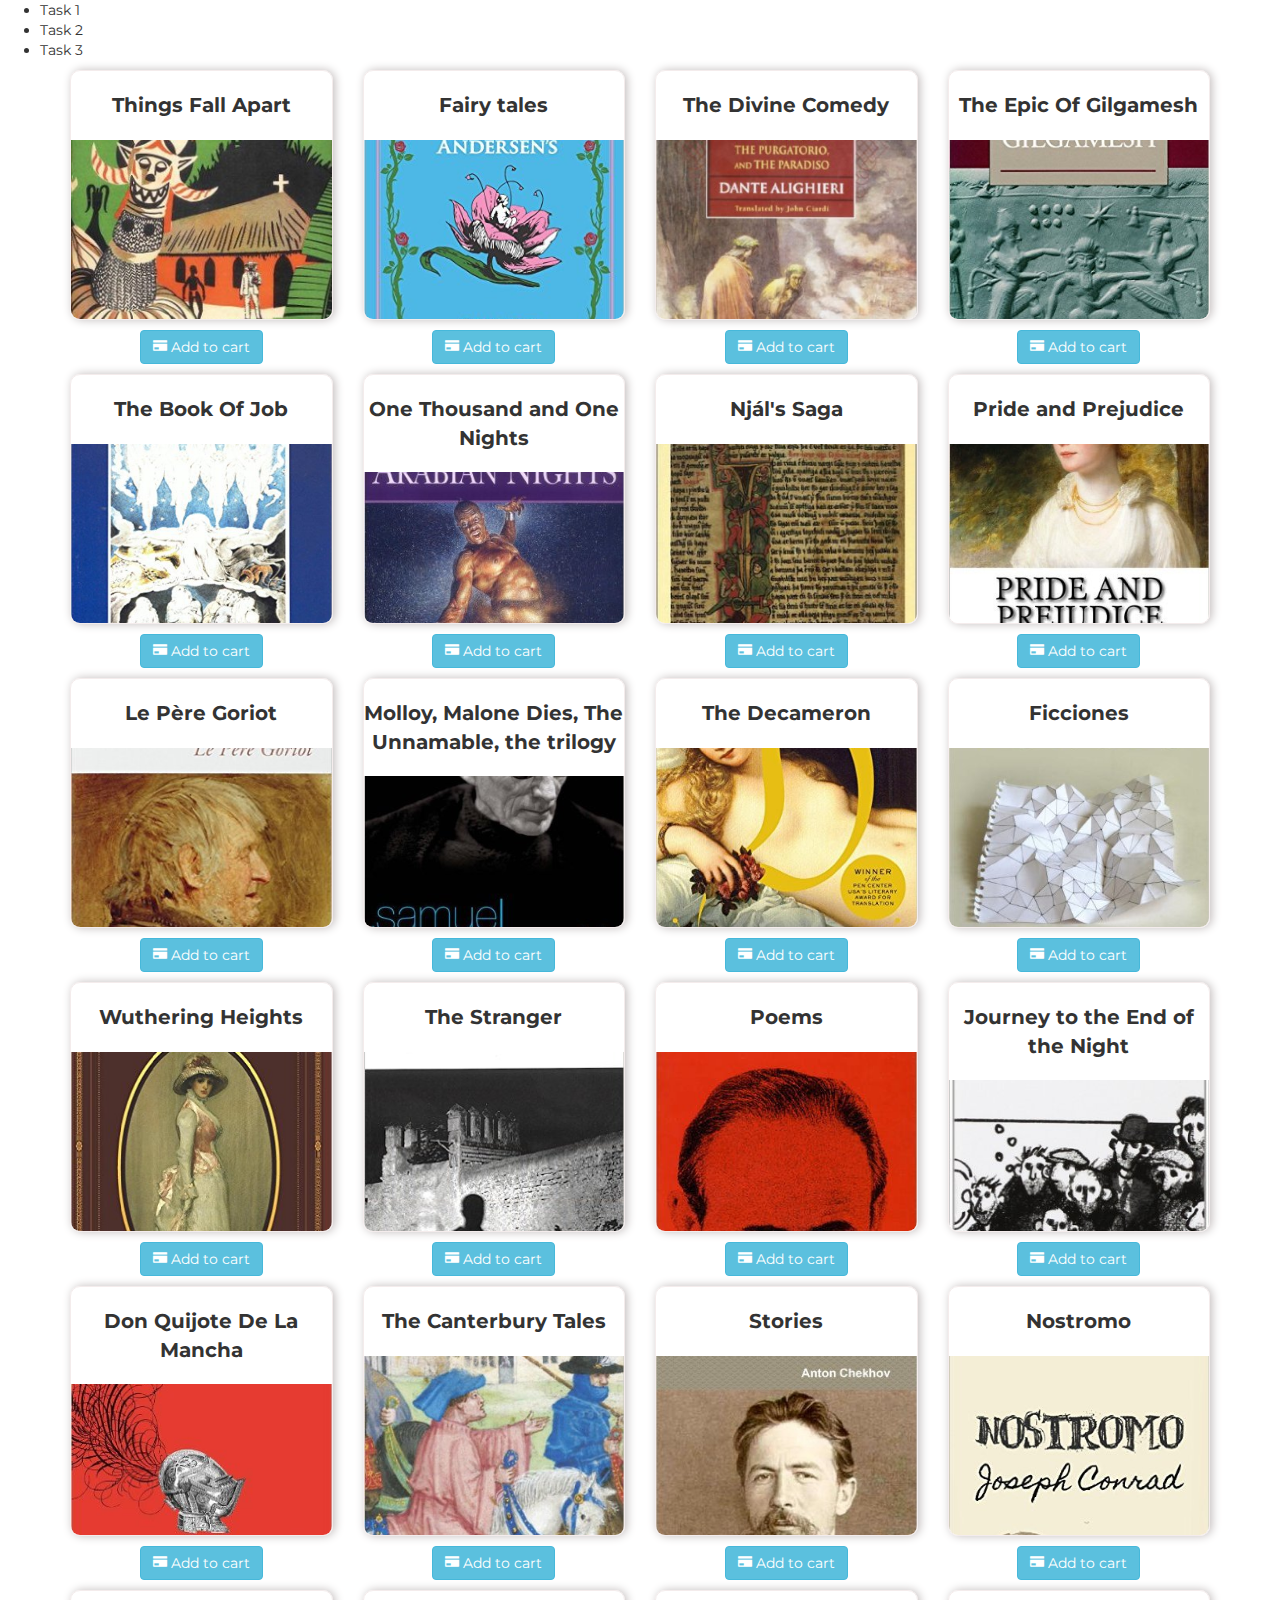
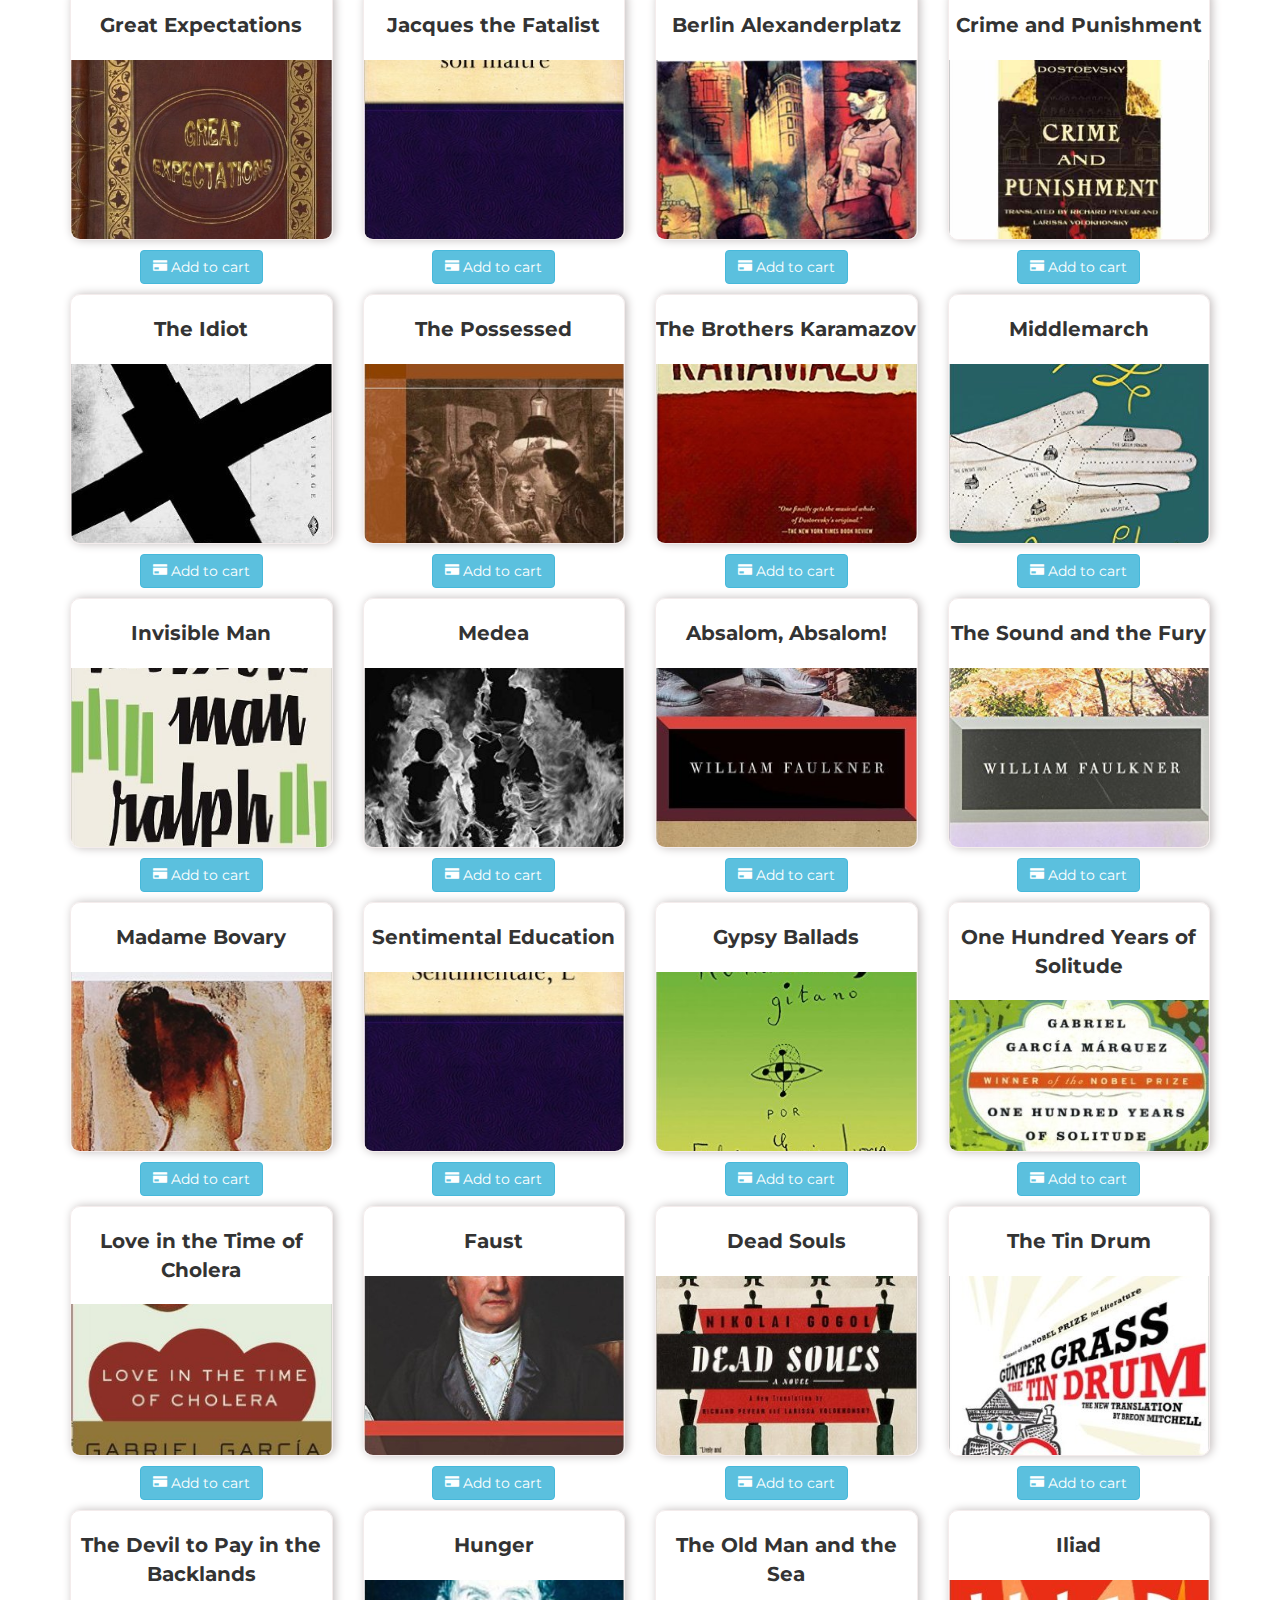
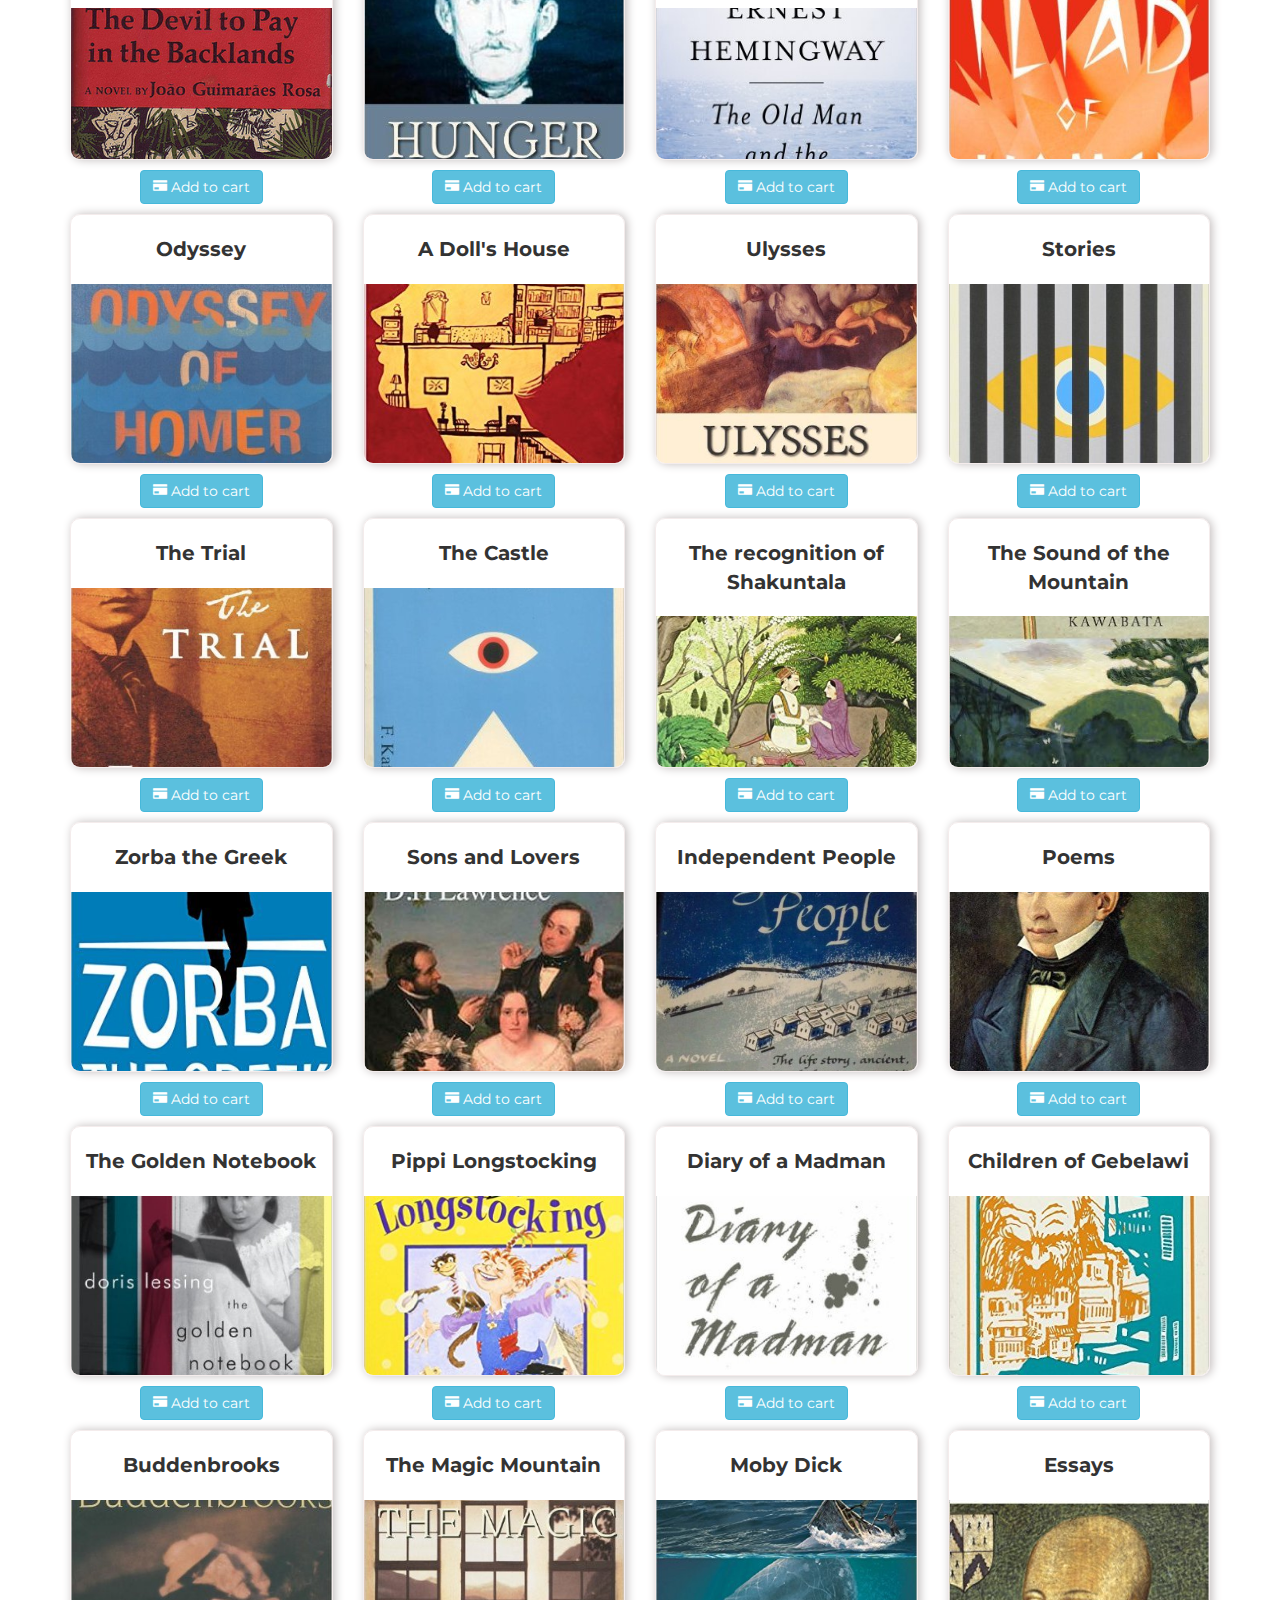
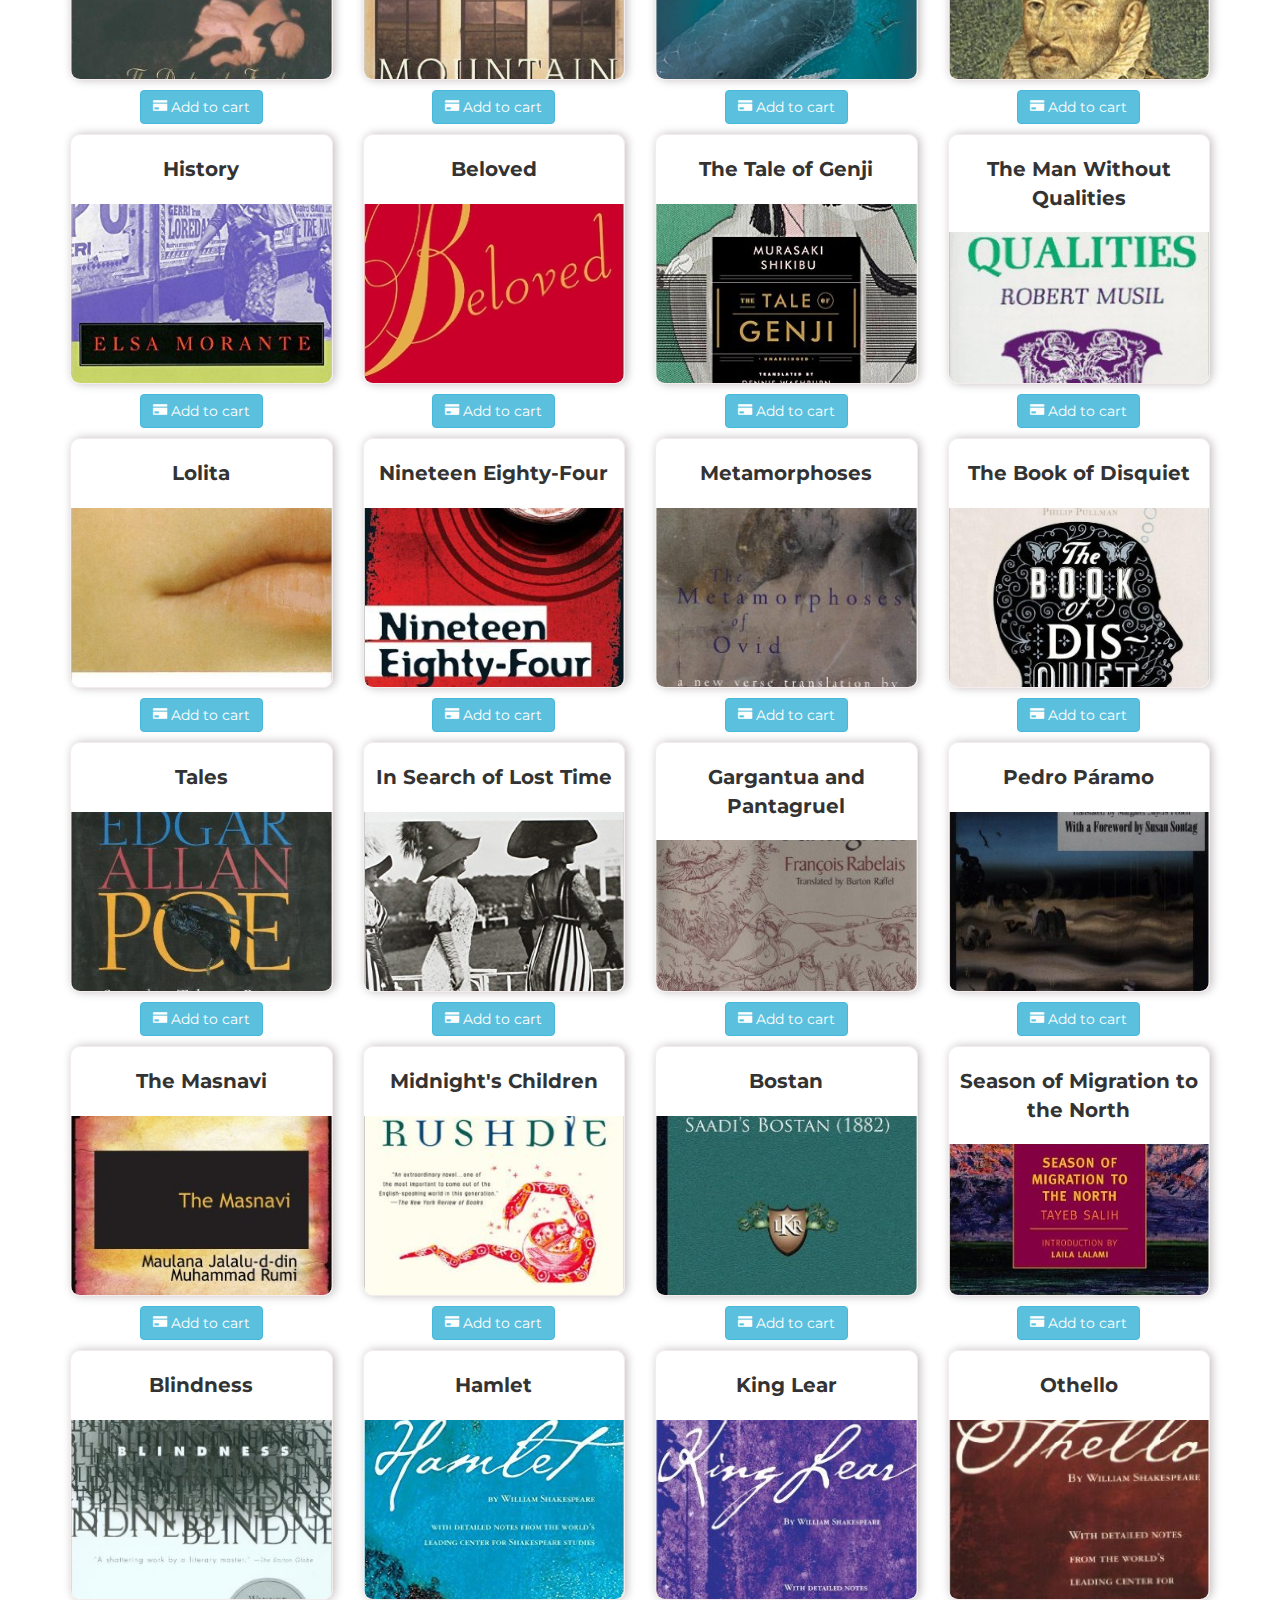
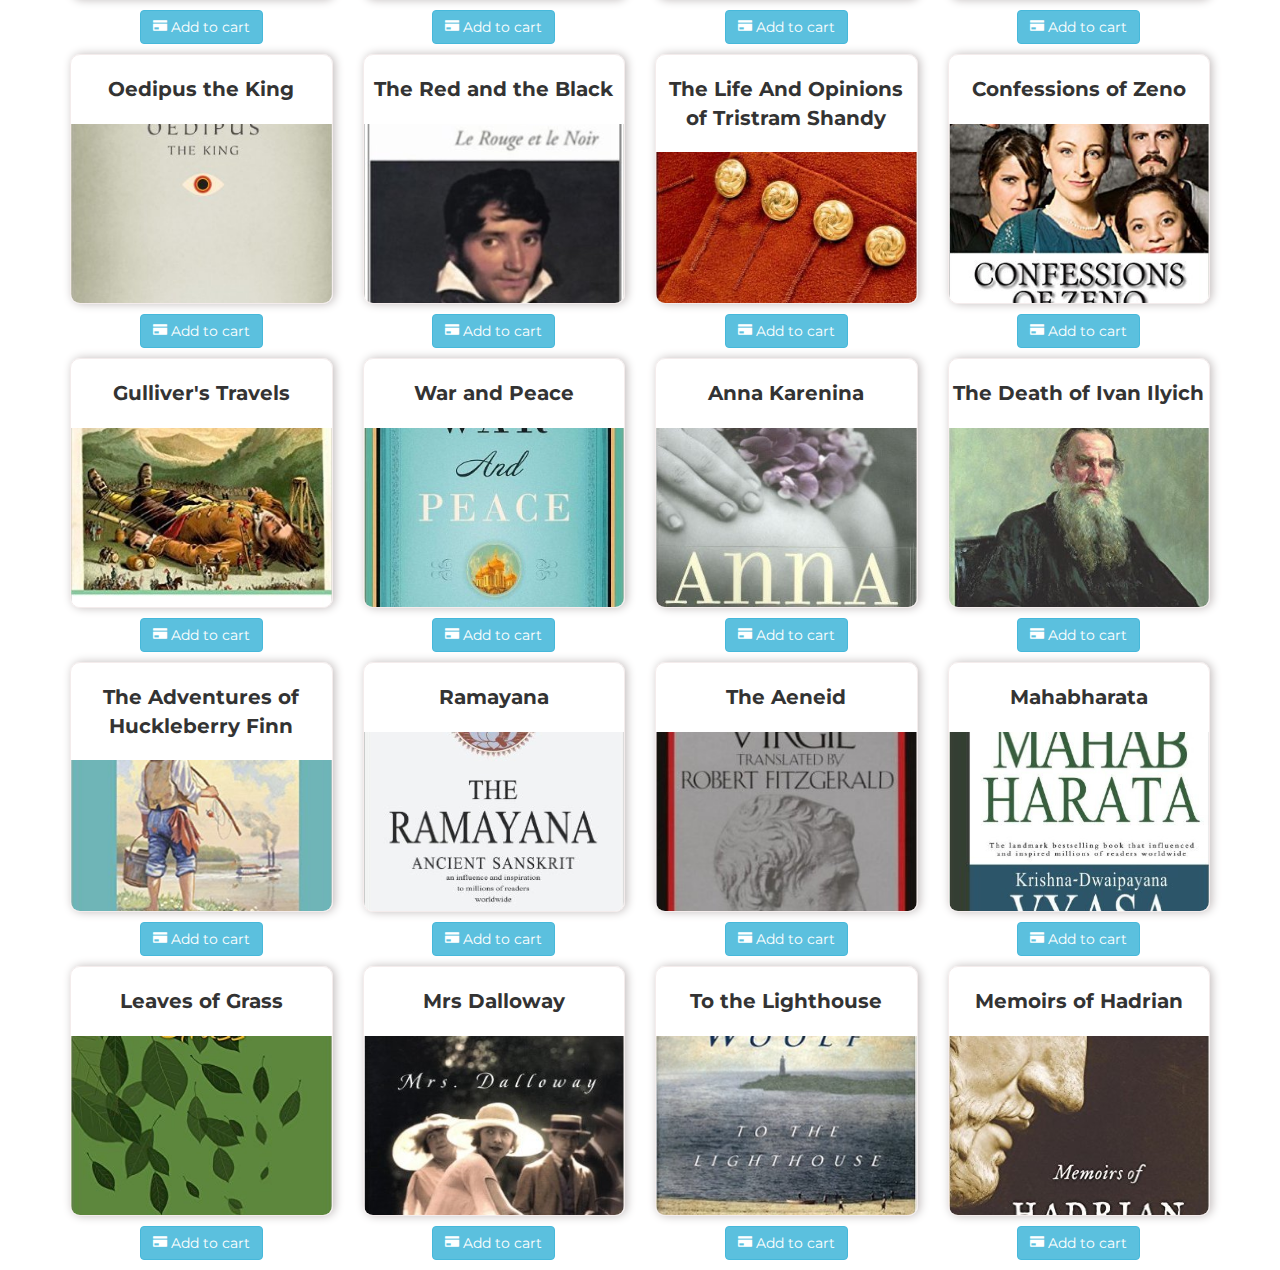
==== index.html @ 893110b2 "For loop for images." ====
<!DOCTYPE html>
<html lang="en">
<head>
    <meta http-equiv="X-UA-Compatible" content="IE=edge">
    <meta name="viewport" content="width=device-width, initial-scale=1">
    <!-- The above 3 meta tags *must* come first in the head; any other head content must come *after* these tags -->
    <meta charset="utf-8">
    <meta http-equiv="X-UA-Compatible" content="IE=edge">
    <meta name="viewport" content="width=device-width, initial-scale=1">
    <!-- The above 3 meta tags *must* come first in the head; any other head content must come *after* these tags -->
    <title>Bootstrap 101 Template</title>

    <!-- Bootstrap -->
    <link rel="stylesheet" href="https://cdn.jsdelivr.net/npm/bootstrap@3.4.1/dist/css/bootstrap.min.css"
          integrity="sha384-HSMxcRTRxnN+Bdg0JdbxYKrThecOKuH5zCYotlSAcp1+c8xmyTe9GYg1l9a69psu" crossorigin="anonymous">

    <link rel="stylesheet" href="/css/custom.css">

    <!-- HTML5 shim and Respond.js for IE8 support of HTML5 elements and media queries -->
    <!-- WARNING: Respond.js doesn't work if you view the page via file:// -->
    <!--[if lt IE 9]>
    <script src="https://cdn.jsdelivr.net/npm/html5shiv@3.7.3/dist/html5shiv.min.js"></script>
    <script src="https://cdn.jsdelivr.net/npm/respond.js@1.4.2/dest/respond.min.js"></script>
    <![endif]-->

    <!-- Bootstrap -->
    <link rel="stylesheet" href="https://cdn.jsdelivr.net/npm/bootstrap@3.4.1/dist/css/bootstrap.min.css"
          integrity="sha384-HSMxcRTRxnN+Bdg0JdbxYKrThecOKuH5zCYotlSAcp1+c8xmyTe9GYg1l9a69psu" crossorigin="anonymous">

    <link rel="stylesheet" href="/css/custom.css">

    <!-- HTML5 shim and Respond.js for IE8 support of HTML5 elements and media queries -->
    <!-- WARNING: Respond.js doesn't work if you view the page via file:// -->
    <!--[if lt IE 9]>
    <script src="https://cdn.jsdelivr.net/npm/html5shiv@3.7.3/dist/html5shiv.min.js"></script>
    <script src="https://cdn.jsdelivr.net/npm/respond.js@1.4.2/dest/respond.min.js"></script>
    <![endif]-->
</head>
<body>

<div id="root"></div>


<div class="container">
    <div class="row">

    </div>
</div>


<script>
  let root = document.getElementById("root");

  console.log(root);

  let ulList;
  let liElm1;
  let liElm2;
  let liElm3;

  ulList = document.createElement("ul"); // <ul></ul>

  liElm1 = document.createElement("li"); // <li><li>
  liElm1.textContent = "Task 1";

  liElm2 = document.createElement("li");
  liElm2.textContent = "Task 2";

  liElm3 = document.createElement("li");
  liElm3.textContent = "Task 3";

  ulList.append(liElm1);
  ulList.append(liElm2);
  ulList.append(liElm3);

  root.append(ulList); // <ul><li></li></ul>

  let books = [
    {
      "author": "Chinua Achebe",
      "country": "Nigeria",
      "imageLink": "images/things-fall-apart.jpg",
      "language": "English",
      "link": "https://en.wikipedia.org/wiki/Things_Fall_Apart\n",
      "pages": 209,
      "title": "Things Fall Apart",
      "year": 1958
    },
    {
      "author": "Hans Christian Andersen",
      "country": "Denmark",
      "imageLink": "images/fairy-tales.jpg",
      "language": "Danish",
      "link": "https://en.wikipedia.org/wiki/Fairy_Tales_Told_for_Children._First_Collection.\n",
      "pages": 784,
      "title": "Fairy tales",
      "year": 1836
    },
    {
      "author": "Dante Alighieri",
      "country": "Italy",
      "imageLink": "images/the-divine-comedy.jpg",
      "language": "Italian",
      "link": "https://en.wikipedia.org/wiki/Divine_Comedy\n",
      "pages": 928,
      "title": "The Divine Comedy",
      "year": 1315
    },
    {
      "author": "Unknown",
      "country": "Sumer and Akkadian Empire",
      "imageLink": "images/the-epic-of-gilgamesh.jpg",
      "language": "Akkadian",
      "link": "https://en.wikipedia.org/wiki/Epic_of_Gilgamesh\n",
      "pages": 160,
      "title": "The Epic Of Gilgamesh",
      "year": -1700
    },
    {
      "author": "Unknown",
      "country": "Achaemenid Empire",
      "imageLink": "images/the-book-of-job.jpg",
      "language": "Hebrew",
      "link": "https://en.wikipedia.org/wiki/Book_of_Job\n",
      "pages": 176,
      "title": "The Book Of Job",
      "year": -600
    },
    {
      "author": "Unknown",
      "country": "India/Iran/Iraq/Egypt/Tajikistan",
      "imageLink": "images/one-thousand-and-one-nights.jpg",
      "language": "Arabic",
      "link": "https://en.wikipedia.org/wiki/One_Thousand_and_One_Nights\n",
      "pages": 288,
      "title": "One Thousand and One Nights",
      "year": 1200
    },
    {
      "author": "Unknown",
      "country": "Iceland",
      "imageLink": "images/njals-saga.jpg",
      "language": "Old Norse",
      "link": "https://en.wikipedia.org/wiki/Nj%C3%A1ls_saga\n",
      "pages": 384,
      "title": "Nj\u00e1l's Saga",
      "year": 1350
    },
    {
      "author": "Jane Austen",
      "country": "United Kingdom",
      "imageLink": "images/pride-and-prejudice.jpg",
      "language": "English",
      "link": "https://en.wikipedia.org/wiki/Pride_and_Prejudice\n",
      "pages": 226,
      "title": "Pride and Prejudice",
      "year": 1813
    },
    {
      "author": "Honor\u00e9 de Balzac",
      "country": "France",
      "imageLink": "images/le-pere-goriot.jpg",
      "language": "French",
      "link": "https://en.wikipedia.org/wiki/Le_P%C3%A8re_Goriot\n",
      "pages": 443,
      "title": "Le P\u00e8re Goriot",
      "year": 1835
    },
    {
      "author": "Samuel Beckett",
      "country": "Republic of Ireland",
      "imageLink": "images/molloy-malone-dies-the-unnamable.jpg",
      "language": "French, English",
      "link": "https://en.wikipedia.org/wiki/Molloy_(novel)\n",
      "pages": 256,
      "title": "Molloy, Malone Dies, The Unnamable, the trilogy",
      "year": 1952
    },
    {
      "author": "Giovanni Boccaccio",
      "country": "Italy",
      "imageLink": "images/the-decameron.jpg",
      "language": "Italian",
      "link": "https://en.wikipedia.org/wiki/The_Decameron\n",
      "pages": 1024,
      "title": "The Decameron",
      "year": 1351
    },
    {
      "author": "Jorge Luis Borges",
      "country": "Argentina",
      "imageLink": "images/ficciones.jpg",
      "language": "Spanish",
      "link": "https://en.wikipedia.org/wiki/Ficciones\n",
      "pages": 224,
      "title": "Ficciones",
      "year": 1965
    },
    {
      "author": "Emily Bront\u00eb",
      "country": "United Kingdom",
      "imageLink": "images/wuthering-heights.jpg",
      "language": "English",
      "link": "https://en.wikipedia.org/wiki/Wuthering_Heights\n",
      "pages": 342,
      "title": "Wuthering Heights",
      "year": 1847
    },
    {
      "author": "Albert Camus",
      "country": "Algeria, French Empire",
      "imageLink": "images/l-etranger.jpg",
      "language": "French",
      "link": "https://en.wikipedia.org/wiki/The_Stranger_(novel)\n",
      "pages": 185,
      "title": "The Stranger",
      "year": 1942
    },
    {
      "author": "Paul Celan",
      "country": "Romania, France",
      "imageLink": "images/poems-paul-celan.jpg",
      "language": "German",
      "link": "\n",
      "pages": 320,
      "title": "Poems",
      "year": 1952
    },
    {
      "author": "Louis-Ferdinand C\u00e9line",
      "country": "France",
      "imageLink": "images/voyage-au-bout-de-la-nuit.jpg",
      "language": "French",
      "link": "https://en.wikipedia.org/wiki/Journey_to_the_End_of_the_Night\n",
      "pages": 505,
      "title": "Journey to the End of the Night",
      "year": 1932
    },
    {
      "author": "Miguel de Cervantes",
      "country": "Spain",
      "imageLink": "images/don-quijote-de-la-mancha.jpg",
      "language": "Spanish",
      "link": "https://en.wikipedia.org/wiki/Don_Quixote\n",
      "pages": 1056,
      "title": "Don Quijote De La Mancha",
      "year": 1610
    },
    {
      "author": "Geoffrey Chaucer",
      "country": "England",
      "imageLink": "images/the-canterbury-tales.jpg",
      "language": "English",
      "link": "https://en.wikipedia.org/wiki/The_Canterbury_Tales\n",
      "pages": 544,
      "title": "The Canterbury Tales",
      "year": 1450
    },
    {
      "author": "Anton Chekhov",
      "country": "Russia",
      "imageLink": "images/stories-of-anton-chekhov.jpg",
      "language": "Russian",
      "link": "https://en.wikipedia.org/wiki/List_of_short_stories_by_Anton_Chekhov\n",
      "pages": 194,
      "title": "Stories",
      "year": 1886
    },
    {
      "author": "Joseph Conrad",
      "country": "United Kingdom",
      "imageLink": "images/nostromo.jpg",
      "language": "English",
      "link": "https://en.wikipedia.org/wiki/Nostromo\n",
      "pages": 320,
      "title": "Nostromo",
      "year": 1904
    },
    {
      "author": "Charles Dickens",
      "country": "United Kingdom",
      "imageLink": "images/great-expectations.jpg",
      "language": "English",
      "link": "https://en.wikipedia.org/wiki/Great_Expectations\n",
      "pages": 194,
      "title": "Great Expectations",
      "year": 1861
    },
    {
      "author": "Denis Diderot",
      "country": "France",
      "imageLink": "images/jacques-the-fatalist.jpg",
      "language": "French",
      "link": "https://en.wikipedia.org/wiki/Jacques_the_Fatalist\n",
      "pages": 596,
      "title": "Jacques the Fatalist",
      "year": 1796
    },
    {
      "author": "Alfred D\u00f6blin",
      "country": "Germany",
      "imageLink": "images/berlin-alexanderplatz.jpg",
      "language": "German",
      "link": "https://en.wikipedia.org/wiki/Berlin_Alexanderplatz\n",
      "pages": 600,
      "title": "Berlin Alexanderplatz",
      "year": 1929
    },
    {
      "author": "Fyodor Dostoevsky",
      "country": "Russia",
      "imageLink": "images/crime-and-punishment.jpg",
      "language": "Russian",
      "link": "https://en.wikipedia.org/wiki/Crime_and_Punishment\n",
      "pages": 551,
      "title": "Crime and Punishment",
      "year": 1866
    },
    {
      "author": "Fyodor Dostoevsky",
      "country": "Russia",
      "imageLink": "images/the-idiot.jpg",
      "language": "Russian",
      "link": "https://en.wikipedia.org/wiki/The_Idiot\n",
      "pages": 656,
      "title": "The Idiot",
      "year": 1869
    },
    {
      "author": "Fyodor Dostoevsky",
      "country": "Russia",
      "imageLink": "images/the-possessed.jpg",
      "language": "Russian",
      "link": "https://en.wikipedia.org/wiki/Demons_(Dostoyevsky_novel)\n",
      "pages": 768,
      "title": "The Possessed",
      "year": 1872
    },
    {
      "author": "Fyodor Dostoevsky",
      "country": "Russia",
      "imageLink": "images/the-brothers-karamazov.jpg",
      "language": "Russian",
      "link": "https://en.wikipedia.org/wiki/The_Brothers_Karamazov\n",
      "pages": 824,
      "title": "The Brothers Karamazov",
      "year": 1880
    },
    {
      "author": "George Eliot",
      "country": "United Kingdom",
      "imageLink": "images/middlemarch.jpg",
      "language": "English",
      "link": "https://en.wikipedia.org/wiki/Middlemarch\n",
      "pages": 800,
      "title": "Middlemarch",
      "year": 1871
    },
    {
      "author": "Ralph Ellison",
      "country": "United States",
      "imageLink": "images/invisible-man.jpg",
      "language": "English",
      "link": "https://en.wikipedia.org/wiki/Invisible_Man\n",
      "pages": 581,
      "title": "Invisible Man",
      "year": 1952
    },
    {
      "author": "Euripides",
      "country": "Greece",
      "imageLink": "images/medea.jpg",
      "language": "Greek",
      "link": "https://en.wikipedia.org/wiki/Medea_(play)\n",
      "pages": 104,
      "title": "Medea",
      "year": -431
    },
    {
      "author": "William Faulkner",
      "country": "United States",
      "imageLink": "images/absalom-absalom.jpg",
      "language": "English",
      "link": "https://en.wikipedia.org/wiki/Absalom,_Absalom!\n",
      "pages": 313,
      "title": "Absalom, Absalom!",
      "year": 1936
    },
    {
      "author": "William Faulkner",
      "country": "United States",
      "imageLink": "images/the-sound-and-the-fury.jpg",
      "language": "English",
      "link": "https://en.wikipedia.org/wiki/The_Sound_and_the_Fury\n",
      "pages": 326,
      "title": "The Sound and the Fury",
      "year": 1929
    },
    {
      "author": "Gustave Flaubert",
      "country": "France",
      "imageLink": "images/madame-bovary.jpg",
      "language": "French",
      "link": "https://en.wikipedia.org/wiki/Madame_Bovary\n",
      "pages": 528,
      "title": "Madame Bovary",
      "year": 1857
    },
    {
      "author": "Gustave Flaubert",
      "country": "France",
      "imageLink": "images/l-education-sentimentale.jpg",
      "language": "French",
      "link": "https://en.wikipedia.org/wiki/Sentimental_Education\n",
      "pages": 606,
      "title": "Sentimental Education",
      "year": 1869
    },
    {
      "author": "Federico Garc\u00eda Lorca",
      "country": "Spain",
      "imageLink": "images/gypsy-ballads.jpg",
      "language": "Spanish",
      "link": "https://en.wikipedia.org/wiki/Gypsy_Ballads\n",
      "pages": 218,
      "title": "Gypsy Ballads",
      "year": 1928
    },
    {
      "author": "Gabriel Garc\u00eda M\u00e1rquez",
      "country": "Colombia",
      "imageLink": "images/one-hundred-years-of-solitude.jpg",
      "language": "Spanish",
      "link": "https://en.wikipedia.org/wiki/One_Hundred_Years_of_Solitude\n",
      "pages": 417,
      "title": "One Hundred Years of Solitude",
      "year": 1967
    },
    {
      "author": "Gabriel Garc\u00eda M\u00e1rquez",
      "country": "Colombia",
      "imageLink": "images/love-in-the-time-of-cholera.jpg",
      "language": "Spanish",
      "link": "https://en.wikipedia.org/wiki/Love_in_the_Time_of_Cholera\n",
      "pages": 368,
      "title": "Love in the Time of Cholera",
      "year": 1985
    },
    {
      "author": "Johann Wolfgang von Goethe",
      "country": "Saxe-Weimar",
      "imageLink": "images/faust.jpg",
      "language": "German",
      "link": "https://en.wikipedia.org/wiki/Goethe%27s_Faust\n",
      "pages": 158,
      "title": "Faust",
      "year": 1832
    },
    {
      "author": "Nikolai Gogol",
      "country": "Russia",
      "imageLink": "images/dead-souls.jpg",
      "language": "Russian",
      "link": "https://en.wikipedia.org/wiki/Dead_Souls\n",
      "pages": 432,
      "title": "Dead Souls",
      "year": 1842
    },
    {
      "author": "G\u00fcnter Grass",
      "country": "Germany",
      "imageLink": "images/the-tin-drum.jpg",
      "language": "German",
      "link": "https://en.wikipedia.org/wiki/The_Tin_Drum\n",
      "pages": 600,
      "title": "The Tin Drum",
      "year": 1959
    },
    {
      "author": "Jo\u00e3o Guimar\u00e3es Rosa",
      "country": "Brazil",
      "imageLink": "images/the-devil-to-pay-in-the-backlands.jpg",
      "language": "Portuguese",
      "link": "https://en.wikipedia.org/wiki/The_Devil_to_Pay_in_the_Backlands\n",
      "pages": 494,
      "title": "The Devil to Pay in the Backlands",
      "year": 1956
    },
    {
      "author": "Knut Hamsun",
      "country": "Norway",
      "imageLink": "images/hunger.jpg",
      "language": "Norwegian",
      "link": "https://en.wikipedia.org/wiki/Hunger_(Hamsun_novel)\n",
      "pages": 176,
      "title": "Hunger",
      "year": 1890
    },
    {
      "author": "Ernest Hemingway",
      "country": "United States",
      "imageLink": "images/the-old-man-and-the-sea.jpg",
      "language": "English",
      "link": "https://en.wikipedia.org/wiki/The_Old_Man_and_the_Sea\n",
      "pages": 128,
      "title": "The Old Man and the Sea",
      "year": 1952
    },
    {
      "author": "Homer",
      "country": "Greece",
      "imageLink": "images/the-iliad-of-homer.jpg",
      "language": "Greek",
      "link": "https://en.wikipedia.org/wiki/Iliad\n",
      "pages": 608,
      "title": "Iliad",
      "year": -735
    },
    {
      "author": "Homer",
      "country": "Greece",
      "imageLink": "images/the-odyssey-of-homer.jpg",
      "language": "Greek",
      "link": "https://en.wikipedia.org/wiki/Odyssey\n",
      "pages": 374,
      "title": "Odyssey",
      "year": -800
    },
    {
      "author": "Henrik Ibsen",
      "country": "Norway",
      "imageLink": "images/a-Dolls-house.jpg",
      "language": "Norwegian",
      "link": "https://en.wikipedia.org/wiki/A_Doll%27s_House\n",
      "pages": 68,
      "title": "A Doll's House",
      "year": 1879
    },
    {
      "author": "James Joyce",
      "country": "Irish Free State",
      "imageLink": "images/ulysses.jpg",
      "language": "English",
      "link": "https://en.wikipedia.org/wiki/Ulysses_(novel)\n",
      "pages": 228,
      "title": "Ulysses",
      "year": 1922
    },
    {
      "author": "Franz Kafka",
      "country": "Czechoslovakia",
      "imageLink": "images/stories-of-franz-kafka.jpg",
      "language": "German",
      "link": "https://en.wikipedia.org/wiki/Franz_Kafka_bibliography#Short_stories\n",
      "pages": 488,
      "title": "Stories",
      "year": 1924
    },
    {
      "author": "Franz Kafka",
      "country": "Czechoslovakia",
      "imageLink": "images/the-trial.jpg",
      "language": "German",
      "link": "https://en.wikipedia.org/wiki/The_Trial\n",
      "pages": 160,
      "title": "The Trial",
      "year": 1925
    },
    {
      "author": "Franz Kafka",
      "country": "Czechoslovakia",
      "imageLink": "images/the-castle.jpg",
      "language": "German",
      "link": "https://en.wikipedia.org/wiki/The_Castle_(novel)\n",
      "pages": 352,
      "title": "The Castle",
      "year": 1926
    },
    {
      "author": "K\u0101lid\u0101sa",
      "country": "India",
      "imageLink": "images/the-recognition-of-shakuntala.jpg",
      "language": "Sanskrit",
      "link": "https://en.wikipedia.org/wiki/Abhij%C3%B1%C4%81na%C5%9B%C4%81kuntalam\n",
      "pages": 147,
      "title": "The recognition of Shakuntala",
      "year": 150
    },
    {
      "author": "Yasunari Kawabata",
      "country": "Japan",
      "imageLink": "images/the-sound-of-the-mountain.jpg",
      "language": "Japanese",
      "link": "https://en.wikipedia.org/wiki/The_Sound_of_the_Mountain\n",
      "pages": 288,
      "title": "The Sound of the Mountain",
      "year": 1954
    },
    {
      "author": "Nikos Kazantzakis",
      "country": "Greece",
      "imageLink": "images/zorba-the-greek.jpg",
      "language": "Greek",
      "link": "https://en.wikipedia.org/wiki/Zorba_the_Greek\n",
      "pages": 368,
      "title": "Zorba the Greek",
      "year": 1946
    },
    {
      "author": "D. H. Lawrence",
      "country": "United Kingdom",
      "imageLink": "images/sons-and-lovers.jpg",
      "language": "English",
      "link": "https://en.wikipedia.org/wiki/Sons_and_Lovers\n",
      "pages": 432,
      "title": "Sons and Lovers",
      "year": 1913
    },
    {
      "author": "Halld\u00f3r Laxness",
      "country": "Iceland",
      "imageLink": "images/independent-people.jpg",
      "language": "Icelandic",
      "link": "https://en.wikipedia.org/wiki/Independent_People\n",
      "pages": 470,
      "title": "Independent People",
      "year": 1934
    },
    {
      "author": "Giacomo Leopardi",
      "country": "Italy",
      "imageLink": "images/poems-giacomo-leopardi.jpg",
      "language": "Italian",
      "link": "\n",
      "pages": 184,
      "title": "Poems",
      "year": 1818
    },
    {
      "author": "Doris Lessing",
      "country": "United Kingdom",
      "imageLink": "images/the-golden-notebook.jpg",
      "language": "English",
      "link": "https://en.wikipedia.org/wiki/The_Golden_Notebook\n",
      "pages": 688,
      "title": "The Golden Notebook",
      "year": 1962
    },
    {
      "author": "Astrid Lindgren",
      "country": "Sweden",
      "imageLink": "images/pippi-longstocking.jpg",
      "language": "Swedish",
      "link": "https://en.wikipedia.org/wiki/Pippi_Longstocking\n",
      "pages": 160,
      "title": "Pippi Longstocking",
      "year": 1945
    },
    {
      "author": "Lu Xun",
      "country": "China",
      "imageLink": "images/diary-of-a-madman.jpg",
      "language": "Chinese",
      "link": "https://en.wikipedia.org/wiki/A_Madman%27s_Diary\n",
      "pages": 389,
      "title": "Diary of a Madman",
      "year": 1918
    },
    {
      "author": "Naguib Mahfouz",
      "country": "Egypt",
      "imageLink": "images/children-of-gebelawi.jpg",
      "language": "Arabic",
      "link": "https://en.wikipedia.org/wiki/Children_of_Gebelawi\n",
      "pages": 355,
      "title": "Children of Gebelawi",
      "year": 1959
    },
    {
      "author": "Thomas Mann",
      "country": "Germany",
      "imageLink": "images/buddenbrooks.jpg",
      "language": "German",
      "link": "https://en.wikipedia.org/wiki/Buddenbrooks\n",
      "pages": 736,
      "title": "Buddenbrooks",
      "year": 1901
    },
    {
      "author": "Thomas Mann",
      "country": "Germany",
      "imageLink": "images/the-magic-mountain.jpg",
      "language": "German",
      "link": "https://en.wikipedia.org/wiki/The_Magic_Mountain\n",
      "pages": 720,
      "title": "The Magic Mountain",
      "year": 1924
    },
    {
      "author": "Herman Melville",
      "country": "United States",
      "imageLink": "images/moby-dick.jpg",
      "language": "English",
      "link": "https://en.wikipedia.org/wiki/Moby-Dick\n",
      "pages": 378,
      "title": "Moby Dick",
      "year": 1851
    },
    {
      "author": "Michel de Montaigne",
      "country": "France",
      "imageLink": "images/essais.jpg",
      "language": "French",
      "link": "https://en.wikipedia.org/wiki/Essays_(Montaigne)\n",
      "pages": 404,
      "title": "Essays",
      "year": 1595
    },
    {
      "author": "Elsa Morante",
      "country": "Italy",
      "imageLink": "images/history.jpg",
      "language": "Italian",
      "link": "https://en.wikipedia.org/wiki/History_(novel)\n",
      "pages": 600,
      "title": "History",
      "year": 1974
    },
    {
      "author": "Toni Morrison",
      "country": "United States",
      "imageLink": "images/beloved.jpg",
      "language": "English",
      "link": "https://en.wikipedia.org/wiki/Beloved_(novel)\n",
      "pages": 321,
      "title": "Beloved",
      "year": 1987
    },
    {
      "author": "Murasaki Shikibu",
      "country": "Japan",
      "imageLink": "images/the-tale-of-genji.jpg",
      "language": "Japanese",
      "link": "https://en.wikipedia.org/wiki/The_Tale_of_Genji\n",
      "pages": 1360,
      "title": "The Tale of Genji",
      "year": 1006
    },
    {
      "author": "Robert Musil",
      "country": "Austria",
      "imageLink": "images/the-man-without-qualities.jpg",
      "language": "German",
      "link": "https://en.wikipedia.org/wiki/The_Man_Without_Qualities\n",
      "pages": 365,
      "title": "The Man Without Qualities",
      "year": 1931
    },
    {
      "author": "Vladimir Nabokov",
      "country": "Russia/United States",
      "imageLink": "images/lolita.jpg",
      "language": "English",
      "link": "https://en.wikipedia.org/wiki/Lolita\n",
      "pages": 317,
      "title": "Lolita",
      "year": 1955
    },
    {
      "author": "George Orwell",
      "country": "United Kingdom",
      "imageLink": "images/nineteen-eighty-four.jpg",
      "language": "English",
      "link": "https://en.wikipedia.org/wiki/Nineteen_Eighty-Four\n",
      "pages": 272,
      "title": "Nineteen Eighty-Four",
      "year": 1949
    },
    {
      "author": "Ovid",
      "country": "Roman Empire",
      "imageLink": "images/the-metamorphoses-of-ovid.jpg",
      "language": "Classical Latin",
      "link": "https://en.wikipedia.org/wiki/Metamorphoses\n",
      "pages": 576,
      "title": "Metamorphoses",
      "year": 100
    },
    {
      "author": "Fernando Pessoa",
      "country": "Portugal",
      "imageLink": "images/the-book-of-disquiet.jpg",
      "language": "Portuguese",
      "link": "https://en.wikipedia.org/wiki/The_Book_of_Disquiet\n",
      "pages": 272,
      "title": "The Book of Disquiet",
      "year": 1928
    },
    {
      "author": "Edgar Allan Poe",
      "country": "United States",
      "imageLink": "images/tales-and-poems-of-edgar-allan-poe.jpg",
      "language": "English",
      "link": "https://en.wikipedia.org/wiki/Edgar_Allan_Poe_bibliography#Tales\n",
      "pages": 842,
      "title": "Tales",
      "year": 1950
    },
    {
      "author": "Marcel Proust",
      "country": "France",
      "imageLink": "images/a-la-recherche-du-temps-perdu.jpg",
      "language": "French",
      "link": "https://en.wikipedia.org/wiki/In_Search_of_Lost_Time\n",
      "pages": 2408,
      "title": "In Search of Lost Time",
      "year": 1920
    },
    {
      "author": "Fran\u00e7ois Rabelais",
      "country": "France",
      "imageLink": "images/gargantua-and-pantagruel.jpg",
      "language": "French",
      "link": "https://en.wikipedia.org/wiki/Gargantua_and_Pantagruel\n",
      "pages": 623,
      "title": "Gargantua and Pantagruel",
      "year": 1533
    },
    {
      "author": "Juan Rulfo",
      "country": "Mexico",
      "imageLink": "images/pedro-paramo.jpg",
      "language": "Spanish",
      "link": "https://en.wikipedia.org/wiki/Pedro_P%C3%A1ramo\n",
      "pages": 124,
      "title": "Pedro P\u00e1ramo",
      "year": 1955
    },
    {
      "author": "Rumi",
      "country": "Sultanate of Rum",
      "imageLink": "images/the-masnavi.jpg",
      "language": "Persian",
      "link": "https://en.wikipedia.org/wiki/Masnavi\n",
      "pages": 438,
      "title": "The Masnavi",
      "year": 1236
    },
    {
      "author": "Salman Rushdie",
      "country": "United Kingdom, India",
      "imageLink": "images/midnights-children.jpg",
      "language": "English",
      "link": "https://en.wikipedia.org/wiki/Midnight%27s_Children\n",
      "pages": 536,
      "title": "Midnight's Children",
      "year": 1981
    },
    {
      "author": "Saadi",
      "country": "Persia, Persian Empire",
      "imageLink": "images/bostan.jpg",
      "language": "Persian",
      "link": "https://en.wikipedia.org/wiki/Bustan_(book)\n",
      "pages": 298,
      "title": "Bostan",
      "year": 1257
    },
    {
      "author": "Tayeb Salih",
      "country": "Sudan",
      "imageLink": "images/season-of-migration-to-the-north.jpg",
      "language": "Arabic",
      "link": "https://en.wikipedia.org/wiki/Season_of_Migration_to_the_North\n",
      "pages": 139,
      "title": "Season of Migration to the North",
      "year": 1966
    },
    {
      "author": "Jos\u00e9 Saramago",
      "country": "Portugal",
      "imageLink": "images/blindness.jpg",
      "language": "Portuguese",
      "link": "https://en.wikipedia.org/wiki/Blindness_(novel)\n",
      "pages": 352,
      "title": "Blindness",
      "year": 1995
    },
    {
      "author": "William Shakespeare",
      "country": "England",
      "imageLink": "images/hamlet.jpg",
      "language": "English",
      "link": "https://en.wikipedia.org/wiki/Hamlet\n",
      "pages": 432,
      "title": "Hamlet",
      "year": 1603
    },
    {
      "author": "William Shakespeare",
      "country": "England",
      "imageLink": "images/king-lear.jpg",
      "language": "English",
      "link": "https://en.wikipedia.org/wiki/King_Lear\n",
      "pages": 384,
      "title": "King Lear",
      "year": 1608
    },
    {
      "author": "William Shakespeare",
      "country": "England",
      "imageLink": "images/othello.jpg",
      "language": "English",
      "link": "https://en.wikipedia.org/wiki/Othello\n",
      "pages": 314,
      "title": "Othello",
      "year": 1609
    },
    {
      "author": "Sophocles",
      "country": "Greece",
      "imageLink": "images/oedipus-the-king.jpg",
      "language": "Greek",
      "link": "https://en.wikipedia.org/wiki/Oedipus_the_King\n",
      "pages": 88,
      "title": "Oedipus the King",
      "year": -430
    },
    {
      "author": "Stendhal",
      "country": "France",
      "imageLink": "images/le-rouge-et-le-noir.jpg",
      "language": "French",
      "link": "https://en.wikipedia.org/wiki/The_Red_and_the_Black\n",
      "pages": 576,
      "title": "The Red and the Black",
      "year": 1830
    },
    {
      "author": "Laurence Sterne",
      "country": "England",
      "imageLink": "images/the-life-and-opinions-of-tristram-shandy.jpg",
      "language": "English",
      "link": "https://en.wikipedia.org/wiki/The_Life_and_Opinions_of_Tristram_Shandy,_Gentleman\n",
      "pages": 640,
      "title": "The Life And Opinions of Tristram Shandy",
      "year": 1760
    },
    {
      "author": "Italo Svevo",
      "country": "Italy",
      "imageLink": "images/confessions-of-zeno.jpg",
      "language": "Italian",
      "link": "https://en.wikipedia.org/wiki/Zeno%27s_Conscience\n",
      "pages": 412,
      "title": "Confessions of Zeno",
      "year": 1923
    },
    {
      "author": "Jonathan Swift",
      "country": "Ireland",
      "imageLink": "images/gullivers-travels.jpg",
      "language": "English",
      "link": "https://en.wikipedia.org/wiki/Gulliver%27s_Travels\n",
      "pages": 178,
      "title": "Gulliver's Travels",
      "year": 1726
    },
    {
      "author": "Leo Tolstoy",
      "country": "Russia",
      "imageLink": "images/war-and-peace.jpg",
      "language": "Russian",
      "link": "https://en.wikipedia.org/wiki/War_and_Peace\n",
      "pages": 1296,
      "title": "War and Peace",
      "year": 1867
    },
    {
      "author": "Leo Tolstoy",
      "country": "Russia",
      "imageLink": "images/anna-karenina.jpg",
      "language": "Russian",
      "link": "https://en.wikipedia.org/wiki/Anna_Karenina\n",
      "pages": 864,
      "title": "Anna Karenina",
      "year": 1877
    },
    {
      "author": "Leo Tolstoy",
      "country": "Russia",
      "imageLink": "images/the-death-of-ivan-ilyich.jpg",
      "language": "Russian",
      "link": "https://en.wikipedia.org/wiki/The_Death_of_Ivan_Ilyich\n",
      "pages": 92,
      "title": "The Death of Ivan Ilyich",
      "year": 1886
    },
    {
      "author": "Mark Twain",
      "country": "United States",
      "imageLink": "images/the-adventures-of-huckleberry-finn.jpg",
      "language": "English",
      "link": "https://en.wikipedia.org/wiki/Adventures_of_Huckleberry_Finn\n",
      "pages": 224,
      "title": "The Adventures of Huckleberry Finn",
      "year": 1884
    },
    {
      "author": "Valmiki",
      "country": "India",
      "imageLink": "images/ramayana.jpg",
      "language": "Sanskrit",
      "link": "https://en.wikipedia.org/wiki/Ramayana\n",
      "pages": 152,
      "title": "Ramayana",
      "year": -450
    },
    {
      "author": "Virgil",
      "country": "Roman Empire",
      "imageLink": "images/the-aeneid.jpg",
      "language": "Classical Latin",
      "link": "https://en.wikipedia.org/wiki/Aeneid\n",
      "pages": 442,
      "title": "The Aeneid",
      "year": -23
    },
    {
      "author": "Vyasa",
      "country": "India",
      "imageLink": "images/the-mahab-harata.jpg",
      "language": "Sanskrit",
      "link": "https://en.wikipedia.org/wiki/Mahabharata\n",
      "pages": 276,
      "title": "Mahabharata",
      "year": -700
    },
    {
      "author": "Walt Whitman",
      "country": "United States",
      "imageLink": "images/leaves-of-grass.jpg",
      "language": "English",
      "link": "https://en.wikipedia.org/wiki/Leaves_of_Grass\n",
      "pages": 152,
      "title": "Leaves of Grass",
      "year": 1855
    },
    {
      "author": "Virginia Woolf",
      "country": "United Kingdom",
      "imageLink": "images/mrs-dalloway.jpg",
      "language": "English",
      "link": "https://en.wikipedia.org/wiki/Mrs_Dalloway\n",
      "pages": 216,
      "title": "Mrs Dalloway",
      "year": 1925
    },
    {
      "author": "Virginia Woolf",
      "country": "United Kingdom",
      "imageLink": "images/to-the-lighthouse.jpg",
      "language": "English",
      "link": "https://en.wikipedia.org/wiki/To_the_Lighthouse\n",
      "pages": 209,
      "title": "To the Lighthouse",
      "year": 1927
    },
    {
      "author": "Marguerite Yourcenar",
      "country": "France/Belgium",
      "imageLink": "images/memoirs-of-hadrian.jpg",
      "language": "French",
      "link": "https://en.wikipedia.org/wiki/Memoirs_of_Hadrian\n",
      "pages": 408,
      "title": "Memoirs of Hadrian",
      "year": 1951
    }
  ];

  let mainRow = document.getElementsByClassName("row");

  for(book of books) {
      let newElem = appendElements(book.title, book.imageLink, book.link);
      mainRow[0].insertAdjacentHTML('beforeend', newElem);
  }




  function appendElements(title, imageLink, link)
  {
      return `<div class="col-md-3">
          <div class="card">
              <div class="card-header">${title}</div>
              <div class="card-body">
                  <div class="image-card" style="background-image: url('${imageLink}')"></div>
              </div>

          </div>
          <div class="card-footer">
              <a href="${link}" class="btn btn-info" type="button"> <span class="glyphicon glyphicon glyphicon-credit-card" aria-hidden="true"></span> Add to cart</a>
          </div>
      </div>`;
  }


  console.log(books.country);

</script>
</body>
</html>
---- css/custom.css ----
@import url('https://fonts.googleapis.com/css2?family=Montserrat:ital,wght@0,100;0,400;0,700;1,100&display=swap');

* {
    font-family: Montserrat, sans-serif;
}
.carousel-indicators .active {
    background-color: red !important;
}

.image-slider {
    background-size: cover;
    height: 600px;
    background-position: center;
}

.padding-top-50 {
    padding-top: 50px;
}

.card {
    border-color: #f4ecec;
    border-radius: 10px;
    border-style: solid;
    border-width: 1px;
    box-shadow: 2px 0px 10px #c3bdbd;
    width: 100%;
    height: 250px;
    overflow: hidden;
}

.card-header {
    padding-top: 20px;
    padding-bottom: 20px;
    text-align: center;
    font-weight: 700;
    font-size: 20px;
}


.image-card {
    background-size: cover;
    height: 200px;
    background-position: center;

}

.card-footer {
    padding-top: 10px;
    text-align: center;
    padding-bottom: 10px;
}
---- css/custom.css ----
@import url('https://fonts.googleapis.com/css2?family=Montserrat:ital,wght@0,100;0,400;0,700;1,100&display=swap');

* {
    font-family: Montserrat, sans-serif;
}
.carousel-indicators .active {
    background-color: red !important;
}

.image-slider {
    background-size: cover;
    height: 600px;
    background-position: center;
}

.padding-top-50 {
    padding-top: 50px;
}

.card {
    border-color: #f4ecec;
    border-radius: 10px;
    border-style: solid;
    border-width: 1px;
    box-shadow: 2px 0px 10px #c3bdbd;
    width: 100%;
    height: 250px;
    overflow: hidden;
}

.card-header {
    padding-top: 20px;
    padding-bottom: 20px;
    text-align: center;
    font-weight: 700;
    font-size: 20px;
}


.image-card {
    background-size: cover;
    height: 200px;
    background-position: center;

}

.card-footer {
    padding-top: 10px;
    text-align: center;
    padding-bottom: 10px;
}
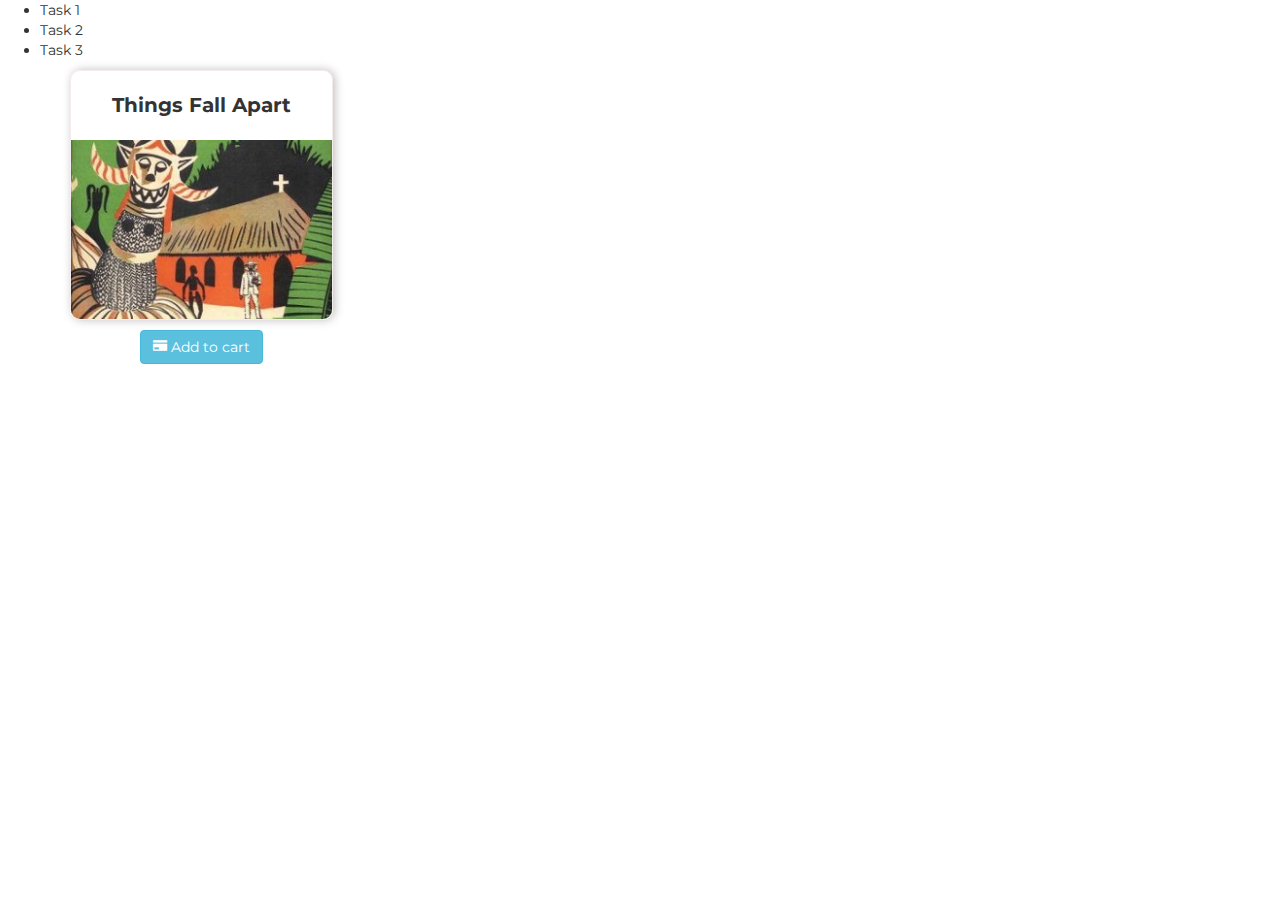
==== commit 5e3d2cdb: "While loop, Do while loop, Switch" ====
--- a/index.html
+++ b/index.html
@@ -64,6 +64,7 @@
   liElm1.textContent = "Task 1";
 
   liElm2 = document.createElement("li");
+  liElm2.classList.add("custom-class");
   liElm2.textContent = "Task 2";
 
   liElm3 = document.createElement("li");
@@ -1081,11 +1082,76 @@
   let mainRow = document.getElementsByClassName("row");
 
   for(book of books) {
+    //  let newElem = appendElements(book.title, book.imageLink, book.link);
+    //  mainRow[0].insertAdjacentHTML('beforeend', newElem);
+  }
+
+
+
+  for(i=0; i < books.length; i++)
+  {
+      let book = books[i];
+      let newElem = appendElements(book.title, book.imageLink, book.link);
+   //   mainRow[0].insertAdjacentHTML('beforeend', newElem);
+
+  }
+
+
+
+
+let j = 0;
+
+  while(j<books.length)
+  {
+      let book = books[j];
+      if(book.title === "Fairy tales") {
+          break;
+      }
       let newElem = appendElements(book.title, book.imageLink, book.link);
       mainRow[0].insertAdjacentHTML('beforeend', newElem);
+      j++;
   }
 
-
+  do {
+      console.log(books[j].title);
+      j++;
+  } while(j<books.length);
+
+
+
+  let day = "Tuesday";
+
+
+  switch (day) {
+      case "Saturday":
+          console.log("Deneska e Sabota");
+          break;
+      case "Sunday":
+          console.log("Deneska e Nedela");
+          break;
+      default:
+          console.log("Deneska e Petok");
+  }
+
+
+  let color = "blue";
+
+  switch (color) {
+      case "blue":
+          console.log("Bojata e plava");
+          break;
+      case "red":
+          console.log("Bojata e crvena");
+          break;
+      case "black":
+          console.log("Bojata e crna");
+          break;
+      case "yellow":
+          console.log("Bojata e zolta");
+          break;
+      default:
+          console.log("Bojata e nedefinirana");
+  }
 
 
   function appendElements(title, imageLink, link)
@@ -1105,7 +1171,9 @@
   }
 
 
-  console.log(books.country);
+
+
+
 
 </script>
 </body>
